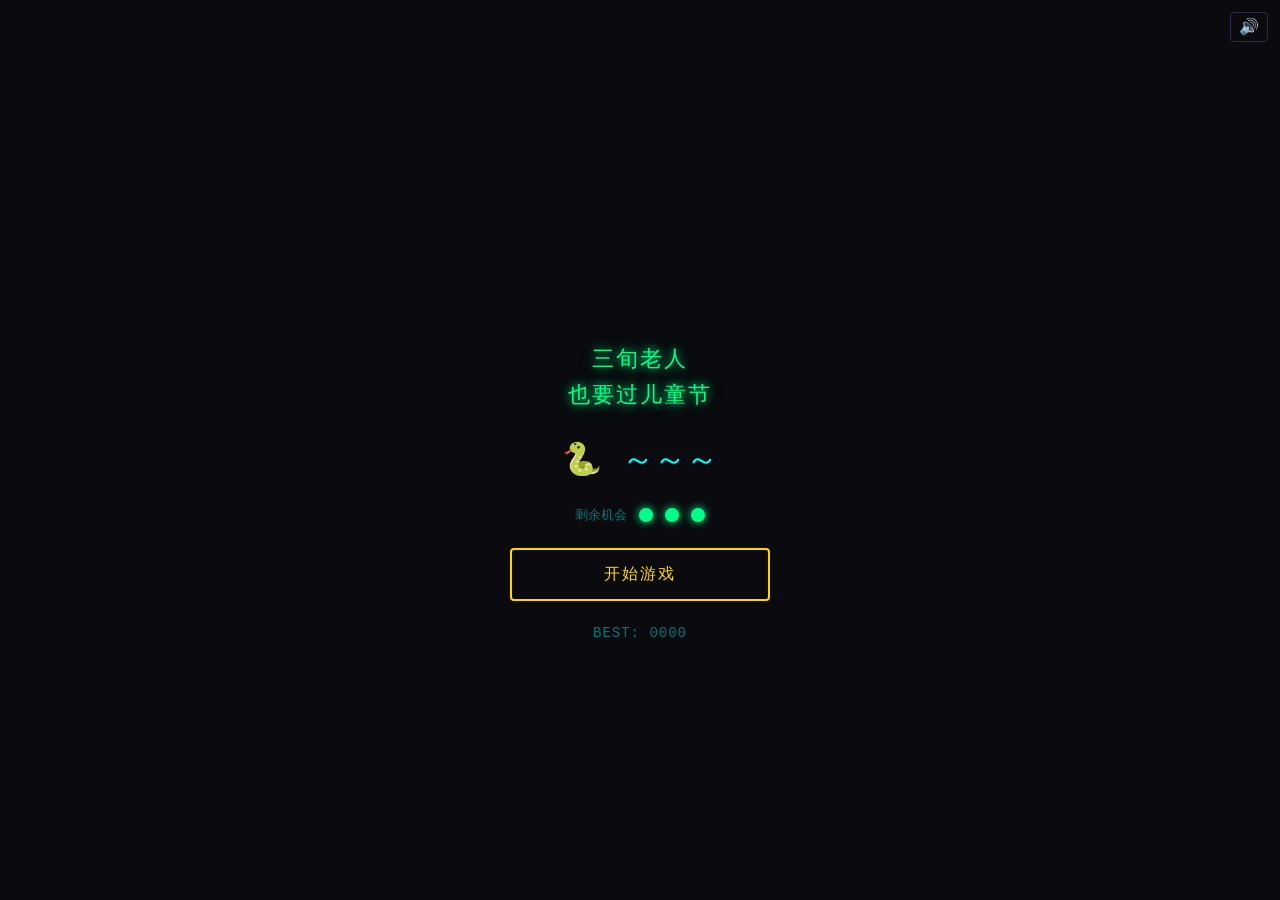
==== index.html @ 451afbb2 "fix: 惊喜页居中 + 结果页加查看全部奖品入口" ====
<!DOCTYPE html>
<html lang="zh-CN">
<head>
  <meta charset="UTF-8" />
  <meta name="viewport" content="width=device-width, initial-scale=1.0, maximum-scale=1.0, user-scalable=no" />
  <meta name="theme-color" content="#0a0a0f" />
  <title>三旬老人也要过儿童节</title>
  <link rel="stylesheet" href="css/theme.css" />
  <link rel="stylesheet" href="css/layout.css" />
  <link rel="stylesheet" href="css/components.css" />
  <link rel="stylesheet" href="css/animations.css" />
</head>
<body>
<div id="app">

  <!-- 全局粒子层 -->
  <canvas id="canvas-particles"></canvas>

  <!-- 静音按钮（固定右上角） -->
  <button id="btn-mute" style="
    position:fixed;top:12px;right:12px;z-index:200;
    background:transparent;border:1px solid var(--box-border);
    color:var(--text-dim);font-size:16px;padding:4px 8px;
    border-radius:4px;cursor:pointer;font-family:var(--font-mono);
  ">🔊</button>

  <!-- ==================== 开始页 ==================== -->
  <div id="page-start" class="page">
    <div style="height:60px"></div>

    <div class="start-title">
      三旬老人<br>也要过儿童节
    </div>

    <div class="start-snake-deco">🐍 ～～～</div>

    <div id="start-chances" class="chances-row">
      剩余机会
      <span class="chance-dot"></span>
      <span class="chance-dot"></span>
      <span class="chance-dot"></span>
    </div>

    <div style="width:100%;max-width:260px">
      <button id="btn-start" class="btn btn-gold">开始游戏</button>
    </div>

    <div id="start-best" class="start-best">BEST: 0000</div>
  </div>

  <!-- ==================== 游戏页 ==================== -->
  <div id="page-game" class="page">
    <div class="game-header">
      <div class="progress-row">
        <span id="progress-label" class="progress-label">还差 61 分解锁盲盒 🎁</span>
        <span id="progress-score" class="progress-score">0 / 61</span>
      </div>
      <div class="progress-bar-bg">
        <div id="progress-bar-fill" class="progress-bar-fill" style="width:0%"></div>
        <div id="progress-bar-glow" class="progress-bar-glow" style="width:0%"></div>
      </div>
      <div class="progress-footer">
        <div id="game-chances" class="game-chances">
          <span class="chance-dot"></span>
          <span class="chance-dot"></span>
          <span class="chance-dot"></span>
        </div>
      </div>
    </div>

    <canvas id="canvas-game"></canvas>

    <div style="display:flex;align-items:center;justify-content:center;gap:20px;margin-top:10px;">
      <div class="game-hint">SWIPE TO MOVE</div>
      <button id="btn-pause" style="
        background:transparent;
        border:1px solid var(--text-dim);
        color:var(--text-dim);
        font-size:18px;
        width:34px;height:34px;
        border-radius:6px;
        cursor:pointer;
        line-height:1;
        transition:all 0.2s;
        flex-shrink:0;
      ">⏸</button>
    </div>
  </div>

  <!-- ==================== 结束页 ==================== -->
  <div id="page-dead" class="page">
    <div id="dead-title" class="dead-title lose">GAME OVER</div>

    <div class="dead-scores">
      得分：<span id="dead-score">0000</span><br>
      最高：<span id="dead-best">0000</span>
    </div>

    <div id="dead-encourage" class="dead-encourage"></div>

    <div class="btn-group">
      <button id="btn-lottery" class="btn btn-gold">🎁 打开盲盒！</button>
      <button id="btn-retry" class="btn">再玩一次</button>
    </div>
  </div>

  <!-- ==================== 盲盒页 ==================== -->
  <div id="page-lottery" class="page">
    <div class="lottery-title">🎁 开盲盒！</div>
    <div class="lottery-hint">选择一个盲盒，只有一次机会 ✨</div>

    <div class="boxes-grid">
      <!-- JS动态生成9个盲盒 -->
    </div>
  </div>

  <!-- ==================== 奖品结果页 ==================== -->
  <div id="page-result" class="page">
    <div class="result-title">🎊 恭喜！</div>

    <canvas id="canvas-prize" width="180" height="180"
      style="animation: prizeIn 0.6s cubic-bezier(0.34,1.56,0.64,1) forwards, float 3s ease-in-out 0.6s infinite;">
    </canvas>

    <div id="result-prize-name" class="result-prize-name"></div>

    <div class="divider"></div>

    <div id="result-desc" class="result-desc"></div>

    <div class="result-redeem">📸 截图保存，找我兑奖！</div>

    <div class="btn-group" style="max-width:260px">
      <button id="btn-result-next" class="btn">继续游戏</button>
      <button id="btn-result-review" class="btn btn-ghost" style="display:none">查看全部奖品 →</button>
    </div>
  </div>

  <!-- ==================== 惊喜盲盒页 ==================== -->
  <div id="page-surprise" class="page" style="justify-content:center;align-items:center;text-align:center;gap:20px;">
    <div class="lottery-title" style="color:var(--text-gold);font-size:16px;line-height:1.8">
      🎊 六一儿童节的倒霉蛋<br>特别惊喜奖
    </div>

    <div class="lottery-hint" style="max-width:280px;line-height:1.8">
      不管刚刚抽到什么，没抽中我专门买的这个就算是你倒霉！再给你一个机会吧
    </div>

    <div id="surprise-box" class="box-item" style="width:130px;height:130px;">
      <div class="box-inner">
        <div class="box-front">
          <span class="box-question">?</span>
          <span class="box-star">✦ ✦ ✦</span>
        </div>
        <div class="box-back">
          <canvas id="canvas-surprise-thumb" width="90" height="90"></canvas>
        </div>
      </div>
    </div>

    <div class="lottery-hint">点击盲盒开启 ✨</div>
  </div>

  <!-- ==================== 回顾页 ==================== -->
  <div id="page-review" class="page">
    <div class="review-title">🎊 活动已结束</div>
    <div class="review-subtitle">三旬老人也要过儿童节</div>

    <div class="divider"></div>

    <div style="font-size:13px;color:var(--text-dim)">— 你的抽奖记录 —</div>

    <div id="review-list" class="review-list">
      <!-- JS动态生成 -->
    </div>

    <div class="divider"></div>

    <div class="review-footer">祝你儿童节快乐 🎉</div>
    <div class="review-redeem">📸 截图保存，找我兑奖！</div>
  </div>

</div><!-- #app -->

<!-- JS模块（顺序很重要） -->
<script src="js/storage.js"></script>
<script src="js/prizes.js"></script>
<script src="js/audio.js"></script>
<script src="js/input.js"></script>
<script src="js/renderer.js"></script>
<script src="js/game.js"></script>
<script src="js/lottery.js"></script>
<script src="js/main.js"></script>
</body>
</html>
---- css/theme.css ----
/* ===== 霓虹主题变量 ===== */
:root {
  /* 颜色 */
  --bg:           #0a0a0f;
  --bg-card:      #0f0f1a;
  --grid:         #1a1a2e;
  --border:       #00ff88;
  --snake:        #00ffff;
  --snake-dim:    #00aaaa;
  --food:         #ff6600;
  --text:         #00ffff;
  --text-dim:     #007777;
  --text-gold:    #ffd700;
  --text-red:     #ff4444;
  --text-white:   #e0e0e0;
  --box-bg:       #0d0d1f;
  --box-border:   #2a2a4a;

  /* Glow */
  --glow-border:  0 0 10px #00ff88, 0 0 25px #00ff8844;
  --glow-snake:   0 0 8px #00ffff, 0 0 16px #00ffff88;
  --glow-food:    0 0 10px #ff6600, 0 0 20px #ff660088;
  --glow-text:    0 0 6px #00ffff;
  --glow-gold:    0 0 8px #ffd700, 0 0 18px #ffd70088;
  --glow-red:     0 0 8px #ff4444, 0 0 18px #ff444488;

  /* 字体 */
  --font-mono:    'Courier New', 'Lucida Console', monospace;

  /* 尺寸 */
  --max-w:        420px;
  --radius:       4px;
}

* {
  box-sizing: border-box;
  margin: 0;
  padding: 0;
  -webkit-tap-highlight-color: transparent;
}

html, body {
  width: 100%;
  height: 100%;
  background: var(--bg);
  color: var(--text);
  font-family: var(--font-mono);
  overflow: hidden;
  user-select: none;
}

/* ===== 滚动条 ===== */
::-webkit-scrollbar { width: 4px; }
::-webkit-scrollbar-track { background: var(--bg); }
::-webkit-scrollbar-thumb { background: var(--border); border-radius: 2px; }
---- css/layout.css ----
/* ===== 页面容器 ===== */
#app {
  width: 100%;
  height: 100%;
  display: flex;
  justify-content: center;
  align-items: center;
  background: var(--bg);
}

.page {
  display: none;
  flex-direction: column;
  align-items: center;
  width: 100%;
  max-width: var(--max-w);
  height: 100%;
  max-height: 860px;
  padding: 20px 16px;
  position: relative;
  overflow: hidden;
}

.page.active {
  display: flex;
}

/* ===== 开始页 ===== */
#page-start {
  justify-content: center;
  gap: 24px;
}

.start-title {
  font-size: 22px;
  color: var(--border);
  text-shadow: var(--glow-border);
  text-align: center;
  letter-spacing: 2px;
  line-height: 1.6;
}

.start-snake-deco {
  font-size: 32px;
  text-align: center;
  animation: snakeDeco 2s ease-in-out infinite;
}

.start-best {
  font-size: 14px;
  color: var(--text-dim);
  letter-spacing: 1px;
}

.chances-row {
  display: flex;
  gap: 12px;
  align-items: center;
  font-size: 13px;
  color: var(--text-dim);
}

.chance-dot {
  width: 14px;
  height: 14px;
  border-radius: 50%;
  background: var(--border);
  box-shadow: 0 0 8px var(--border);
  transition: all 0.3s;
}

.chance-dot.used {
  background: #2a2a3a;
  box-shadow: none;
}

/* ===== 游戏页 ===== */
#page-game {
  justify-content: flex-start;
  gap: 0;
  padding: 12px 12px 0;
}

.game-header {
  width: 100%;
  display: flex;
  flex-direction: column;
  gap: 6px;
  padding: 0 4px 10px;
}

/* 进度条标签行 */
.progress-row {
  display: flex;
  justify-content: space-between;
  align-items: center;
}

.progress-label {
  font-size: 12px;
  color: var(--text);
  text-shadow: var(--glow-text);
  letter-spacing: 1px;
}

.progress-label.unlocked {
  color: var(--text-gold);
  text-shadow: var(--glow-gold);
  animation: pulse 1s ease-in-out infinite;
}

.progress-score {
  font-size: 12px;
  color: var(--text-dim);
  letter-spacing: 1px;
}

/* 进度条轨道 */
.progress-bar-bg {
  position: relative;
  width: 100%;
  height: 10px;
  background: #1a1a2e;
  border-radius: 5px;
  border: 1px solid var(--box-border);
  overflow: hidden;
}

/* 进度条填充 */
.progress-bar-fill {
  position: absolute;
  top: 0; left: 0;
  height: 100%;
  background: linear-gradient(90deg, #00aaaa, #00ffff);
  border-radius: 5px;
  transition: width 0.3s ease;
}

/* 进度条发光层 */
.progress-bar-glow {
  position: absolute;
  top: 0; left: 0;
  height: 100%;
  background: linear-gradient(90deg, transparent, #00ffff88);
  border-radius: 5px;
  transition: width 0.3s ease;
  filter: blur(3px);
}

/* 满格（达到61分）变金色 */
.progress-bar-fill.full {
  background: linear-gradient(90deg, #cc8800, #ffd700);
}
.progress-bar-glow.full {
  background: linear-gradient(90deg, transparent, #ffd70088);
}

/* 底部：机会圆点 */
.progress-footer {
  display: flex;
  justify-content: center;
}

.game-chances {
  display: flex;
  gap: 6px;
}

#canvas-game {
  border: 2px solid var(--border);
  box-shadow: var(--glow-border);
  border-radius: var(--radius);
  display: block;
  width: 100%;
  max-width: 390px;
}

.game-hint {
  margin-top: 12px;
  font-size: 12px;
  color: var(--text-dim);
  letter-spacing: 2px;
  text-transform: uppercase;
}

.unlock-banner {
  position: absolute;
  top: 60px;
  left: 50%;
  transform: translateX(-50%);
  background: linear-gradient(90deg, #1a1400, #2a2000, #1a1400);
  border: 1px solid var(--text-gold);
  box-shadow: var(--glow-gold);
  color: var(--text-gold);
  font-size: 13px;
  padding: 8px 20px;
  border-radius: 20px;
  white-space: nowrap;
  z-index: 10;
  display: none;
}

.unlock-banner.show {
  display: block;
  animation: bannerFadeInOut 3s ease forwards;
}

/* ===== 结束页 ===== */
#page-dead {
  justify-content: center;
  gap: 20px;
}

.dead-title {
  font-size: 36px;
  letter-spacing: 4px;
  text-align: center;
}

.dead-title.lose {
  color: var(--text-red);
  text-shadow: var(--glow-red);
  animation: flickerRed 1.5s infinite;
}

.dead-title.win {
  color: var(--text-gold);
  text-shadow: var(--glow-gold);
  animation: flickerGold 1s infinite;
}

.dead-scores {
  text-align: center;
  line-height: 2;
  font-size: 15px;
  color: var(--text-white);
}

.dead-scores span {
  color: var(--text);
  text-shadow: var(--glow-text);
}

.dead-encourage {
  font-size: 13px;
  color: var(--text-dim);
  text-align: center;
}

.dead-encourage.win-tip {
  color: var(--text-gold);
  text-shadow: var(--glow-gold);
  animation: pulse 1.2s ease-in-out infinite;
  font-size: 15px;
}

.btn-group {
  display: flex;
  flex-direction: column;
  gap: 12px;
  width: 100%;
  max-width: 260px;
}

/* ===== 盲盒页 ===== */
#page-lottery {
  justify-content: center;
  gap: 20px;
}

.lottery-title {
  font-size: 20px;
  color: var(--text-gold);
  text-shadow: var(--glow-gold);
  text-align: center;
  letter-spacing: 2px;
}

.lottery-hint {
  font-size: 12px;
  color: var(--text-dim);
  animation: pulse 1.5s ease-in-out infinite;
}

.boxes-grid {
  display: grid;
  grid-template-columns: repeat(3, 1fr);
  gap: 14px;
  width: 100%;
  max-width: 320px;
}

/* ===== 结果页 ===== */
#page-result {
  justify-content: center;
  gap: 18px;
}

.result-title {
  font-size: 18px;
  color: var(--text-gold);
  text-shadow: var(--glow-gold);
  letter-spacing: 2px;
}

#canvas-prize {
  border-radius: 16px;
}

.result-prize-name {
  font-size: 20px;
  color: var(--text-gold);
  text-shadow: var(--glow-gold);
  text-align: center;
  letter-spacing: 1px;
}

.result-desc {
  font-size: 14px;
  color: var(--text-white);
  text-align: center;
  line-height: 1.8;
  max-width: 300px;
  padding: 12px 16px;
  border: 1px solid var(--box-border);
  border-radius: 8px;
  background: var(--box-bg);
}

.result-redeem {
  font-size: 12px;
  color: var(--text-dim);
  animation: pulse 2s ease-in-out infinite;
}

/* ===== 回顾页 ===== */
#page-review {
  justify-content: center;
  gap: 16px;
  overflow-y: auto;
}

.review-title {
  font-size: 18px;
  color: var(--border);
  text-shadow: var(--glow-border);
  text-align: center;
  letter-spacing: 2px;
}

.review-subtitle {
  font-size: 13px;
  color: var(--text-dim);
  letter-spacing: 1px;
}

.review-list {
  width: 100%;
  max-width: 320px;
  display: flex;
  flex-direction: column;
  gap: 10px;
}

.review-item {
  display: flex;
  align-items: center;
  gap: 14px;
  padding: 12px 16px;
  border: 1px solid var(--box-border);
  border-radius: 8px;
  background: var(--box-bg);
}

.review-item-num {
  font-size: 12px;
  color: var(--text-dim);
  min-width: 36px;
}

.review-item-icon {
  width: 36px;
  height: 36px;
  flex-shrink: 0;
}

.review-item-name {
  font-size: 13px;
  color: var(--text-white);
  line-height: 1.4;
}

.review-footer {
  font-size: 14px;
  color: var(--text-gold);
  text-shadow: var(--glow-gold);
  text-align: center;
  margin-top: 4px;
}

.review-redeem {
  font-size: 12px;
  color: var(--text-dim);
}

/* ===== Canvas粒子层 ===== */
#canvas-particles {
  position: fixed;
  top: 0; left: 0;
  width: 100%; height: 100%;
  pointer-events: none;
  z-index: 100;
}
---- css/components.css ----
/* ===== 按钮 ===== */
.btn {
  display: block;
  width: 100%;
  padding: 14px 24px;
  border: 2px solid var(--border);
  background: transparent;
  color: var(--border);
  font-family: var(--font-mono);
  font-size: 15px;
  letter-spacing: 2px;
  text-align: center;
  cursor: pointer;
  border-radius: var(--radius);
  transition: all 0.2s;
  animation: btnGlow 2s ease-in-out infinite;
  text-transform: uppercase;
}

.btn:hover, .btn:active {
  background: var(--border);
  color: var(--bg);
  box-shadow: 0 0 20px var(--border);
}

.btn-gold {
  border-color: var(--text-gold);
  color: var(--text-gold);
  animation: btnGoldGlow 1.5s ease-in-out infinite;
  font-size: 16px;
}

.btn-gold:hover, .btn-gold:active {
  background: var(--text-gold);
  color: var(--bg);
  box-shadow: 0 0 20px var(--text-gold);
}

.btn-ghost {
  border-color: var(--box-border);
  color: var(--text-dim);
  animation: none;
  font-size: 13px;
}

.btn-ghost:hover, .btn-ghost:active {
  background: var(--box-border);
  color: var(--text-white);
  box-shadow: none;
}

/* ===== 盲盒格子 ===== */
.box-item {
  position: relative;
  width: 100%;
  aspect-ratio: 1;
  cursor: pointer;
  perspective: 600px;
}

.box-inner {
  width: 100%;
  height: 100%;
  position: relative;
  transform-style: preserve-3d;
  transition: transform 0.6s cubic-bezier(0.4, 0, 0.2, 1);
  border-radius: 8px;
}

.box-item.flipped .box-inner {
  transform: rotateY(180deg);
}

.box-front, .box-back {
  position: absolute;
  inset: 0;
  border-radius: 8px;
  backface-visibility: hidden;
  display: flex;
  align-items: center;
  justify-content: center;
  border: 2px solid var(--box-border);
  background: var(--box-bg);
}

.box-front {
  flex-direction: column;
  gap: 4px;
  border-color: var(--text-gold);
  box-shadow: 0 0 8px var(--text-gold)44;
  transition: box-shadow 0.2s, border-color 0.2s;
}

.box-front:hover {
  border-color: var(--text-gold);
  box-shadow: 0 0 18px var(--text-gold)88;
  animation: boxHover 0.8s ease-in-out infinite;
}

.box-back {
  transform: rotateY(180deg);
  border-color: var(--border);
  box-shadow: var(--glow-border);
  flex-direction: column;
  gap: 4px;
}

.box-question {
  font-size: 28px;
  color: var(--text-gold);
  text-shadow: var(--glow-gold);
  font-weight: bold;
}

.box-star {
  font-size: 10px;
  color: var(--text-gold);
  opacity: 0.6;
}

.box-item.dimmed .box-front {
  border-color: var(--box-border);
  box-shadow: none;
  opacity: 0.3;
  cursor: not-allowed;
  animation: none;
}

.box-item.dimmed .box-front:hover {
  animation: none;
  box-shadow: none;
}

/* ===== 头部信息栏 ===== */
.score-val {
  color: var(--text);
  text-shadow: var(--glow-text);
}

.best-val {
  color: var(--text-dim);
}

/* ===== 分割线 ===== */
.divider {
  width: 100%;
  max-width: 300px;
  height: 1px;
  background: linear-gradient(90deg, transparent, var(--box-border), transparent);
}
---- css/animations.css ----
/* ===== 关键帧动画 ===== */

/* 标题逐字出现 */
@keyframes typeIn {
  from { opacity: 0; transform: translateY(-10px); }
  to   { opacity: 1; transform: translateY(0); }
}

/* 蛇装饰游动 */
@keyframes snakeDeco {
  0%, 100% { transform: translateX(0) rotate(0deg); }
  25%       { transform: translateX(8px) rotate(3deg); }
  75%       { transform: translateX(-8px) rotate(-3deg); }
}

/* 霓虹闪烁 - 红 */
@keyframes flickerRed {
  0%, 100% { text-shadow: var(--glow-red); opacity: 1; }
  50%       { text-shadow: none; opacity: 0.7; }
}

/* 霓虹闪烁 - 金 */
@keyframes flickerGold {
  0%, 100% { text-shadow: var(--glow-gold); opacity: 1; }
  60%       { text-shadow: none; opacity: 0.8; }
}

/* 脉冲呼吸 */
@keyframes pulse {
  0%, 100% { opacity: 1; transform: scale(1); }
  50%       { opacity: 0.6; transform: scale(0.97); }
}

/* 按钮呼吸发光 */
@keyframes btnGlow {
  0%, 100% { box-shadow: 0 0 8px var(--border), 0 0 0px var(--border); }
  50%       { box-shadow: 0 0 16px var(--border), 0 0 32px var(--border)44; }
}

/* 金色按钮呼吸 */
@keyframes btnGoldGlow {
  0%, 100% { box-shadow: 0 0 8px var(--text-gold), 0 0 0px var(--text-gold); }
  50%       { box-shadow: 0 0 18px var(--text-gold), 0 0 36px var(--text-gold)55; }
}

/* 解锁Banner淡入淡出 */
@keyframes bannerFadeInOut {
  0%   { opacity: 0; transform: translateX(-50%) translateY(-10px); }
  15%  { opacity: 1; transform: translateX(-50%) translateY(0); }
  75%  { opacity: 1; transform: translateX(-50%) translateY(0); }
  100% { opacity: 0; transform: translateX(-50%) translateY(-10px); }
}

/* 页面淡入 */
@keyframes fadeIn {
  from { opacity: 0; transform: translateY(16px); }
  to   { opacity: 1; transform: translateY(0); }
}

/* 盲盒悬停弹跳 */
@keyframes boxHover {
  0%, 100% { transform: translateY(0) scale(1); }
  50%       { transform: translateY(-4px) scale(1.04); }
}

/* 盲盒抖动（全部 → 选完后变暗） */
@keyframes boxShake {
  0%, 100% { transform: translateX(0); }
  20%       { transform: translateX(-3px); }
  40%       { transform: translateX(3px); }
  60%       { transform: translateX(-3px); }
  80%       { transform: translateX(2px); }
}

/* 奖品弹入 */
@keyframes prizeIn {
  0%   { opacity: 0; transform: scale(0.3) rotate(-10deg); }
  60%  { transform: scale(1.15) rotate(3deg); }
  100% { opacity: 1; transform: scale(1) rotate(0deg); }
}

/* 星星旋转 */
@keyframes starSpin {
  from { transform: rotate(0deg); }
  to   { transform: rotate(360deg); }
}

/* 上下漂浮 */
@keyframes float {
  0%, 100% { transform: translateY(0); }
  50%       { transform: translateY(-8px); }
}

/* 盲盒3D翻转 */
@keyframes flipBox {
  0%   { transform: rotateY(0deg); }
  100% { transform: rotateY(180deg); }
}

/* 页面进入 */
.page.active {
  animation: fadeIn 0.3s ease;
}
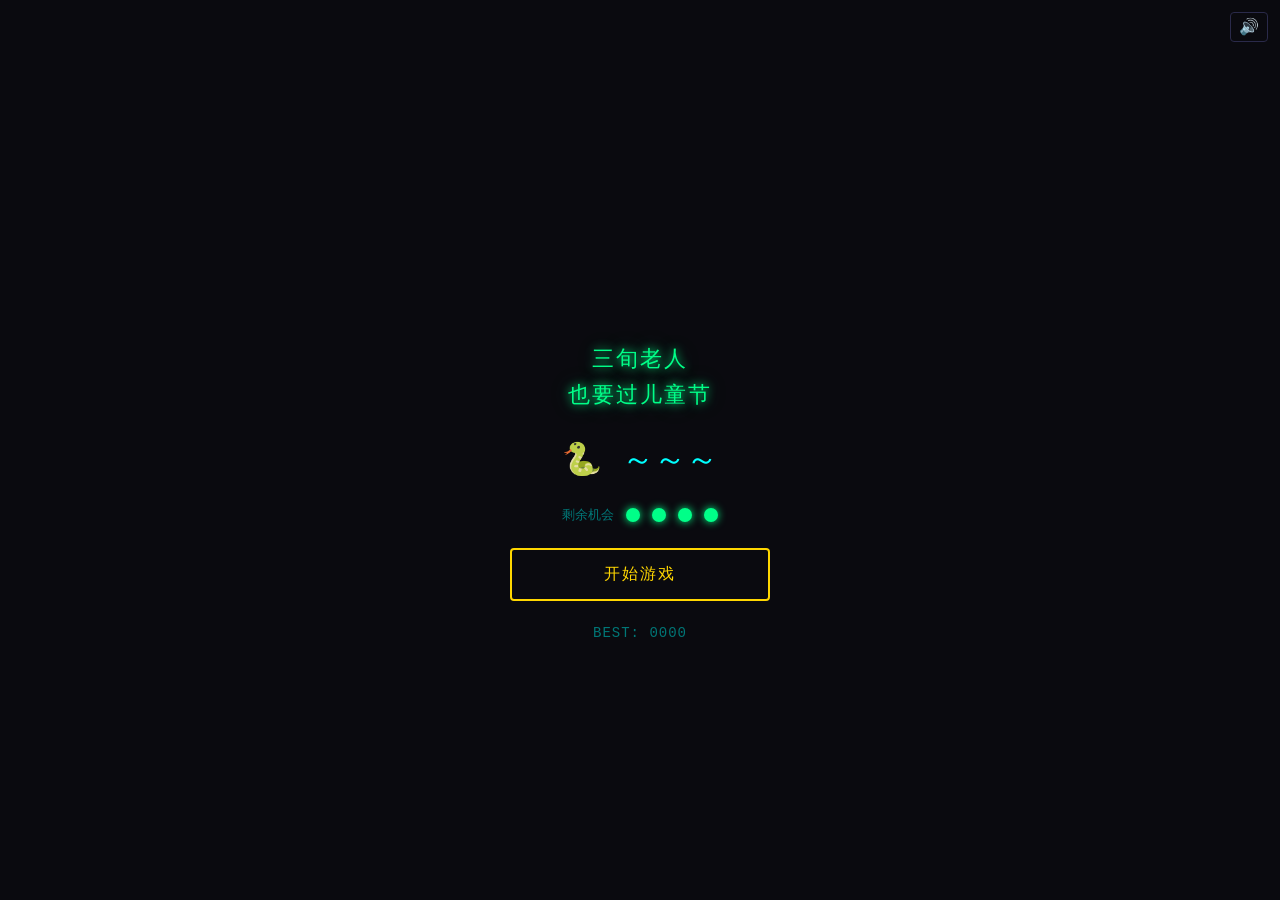
==== commit 8ee63896: "✨ 奖品池重构A/B/固定三池 + 4次机会 + 第4次硬保底" ====
--- a/index.html
+++ b/index.html
@@ -39,6 +39,7 @@
       <span class="chance-dot"></span>
       <span class="chance-dot"></span>
       <span class="chance-dot"></span>
+      <span class="chance-dot"></span>
     </div>
 
     <div style="width:100%;max-width:260px">
@@ -61,6 +62,7 @@
       </div>
       <div class="progress-footer">
         <div id="game-chances" class="game-chances">
+          <span class="chance-dot"></span>
           <span class="chance-dot"></span>
           <span class="chance-dot"></span>
           <span class="chance-dot"></span>
@@ -137,28 +139,40 @@
   </div>
 
   <!-- ==================== 惊喜盲盒页 ==================== -->
-  <div id="page-surprise" class="page" style="justify-content:center;align-items:center;text-align:center;gap:20px;">
+  <div id="page-surprise" class="page" style="justify-content:center;align-items:center;text-align:center;gap:18px;">
     <div class="lottery-title" style="color:var(--text-gold);font-size:16px;line-height:1.8">
       🎊 六一儿童节的倒霉蛋<br>特别惊喜奖
     </div>
 
-    <div class="lottery-hint" style="max-width:280px;line-height:1.8">
-      不管刚刚抽到什么，没抽中我专门买的这个就算是你倒霉！再给你一个机会吧
-    </div>
-
-    <div id="surprise-box" class="box-item" style="width:130px;height:130px;">
-      <div class="box-inner">
-        <div class="box-front">
-          <span class="box-question">?</span>
-          <span class="box-star">✦ ✦ ✦</span>
+    <!-- 翻开前显示 -->
+    <div id="surprise-before" style="display:flex;flex-direction:column;align-items:center;gap:16px;">
+      <div class="lottery-hint" style="max-width:280px;line-height:1.8">
+        没抽中但我也非要勉强，请查收～
+      </div>
+      <div id="surprise-box" class="box-item" style="width:130px;height:130px;">
+        <div class="box-inner">
+          <div class="box-front">
+            <span class="box-question">?</span>
+            <span class="box-star">✦ ✦ ✦</span>
+          </div>
+          <div class="box-back">
+            <canvas id="canvas-surprise-thumb" width="90" height="90"></canvas>
+          </div>
         </div>
-        <div class="box-back">
-          <canvas id="canvas-surprise-thumb" width="90" height="90"></canvas>
-        </div>
-      </div>
-    </div>
-
-    <div class="lottery-hint">点击盲盒开启 ✨</div>
+      </div>
+      <div class="lottery-hint">点击盲盒开启 ✨</div>
+    </div>
+
+    <!-- 翻开后显示 -->
+    <div id="surprise-after" style="display:none;flex-direction:column;align-items:center;gap:16px;">
+      <div id="surprise-prize-name" class="result-prize-name"></div>
+      <div class="divider"></div>
+      <div id="surprise-prize-desc" class="result-desc"></div>
+      <div class="result-redeem">📸 截图保存，找我兑奖！</div>
+      <div style="width:100%;max-width:260px">
+        <button id="btn-surprise-review" class="btn">查看结果 →</button>
+      </div>
+    </div>
   </div>
 
   <!-- ==================== 回顾页 ==================== -->
@@ -168,9 +182,17 @@
 
     <div class="divider"></div>
 
-    <div style="font-size:13px;color:var(--text-dim)">— 你的抽奖记录 —</div>
-
-    <div id="review-list" class="review-list">
+    <!-- 已抽中 -->
+    <div style="font-size:13px;color:var(--text-gold);letter-spacing:1px;">✨ 已抽中</div>
+    <div id="review-list-won" class="review-list">
+      <!-- JS动态生成 -->
+    </div>
+
+    <div class="divider"></div>
+
+    <!-- 未抽中 -->
+    <div style="font-size:13px;color:var(--text-dim);letter-spacing:1px;">— 未抽中 —</div>
+    <div id="review-list-missed" class="review-list">
       <!-- JS动态生成 -->
     </div>
 
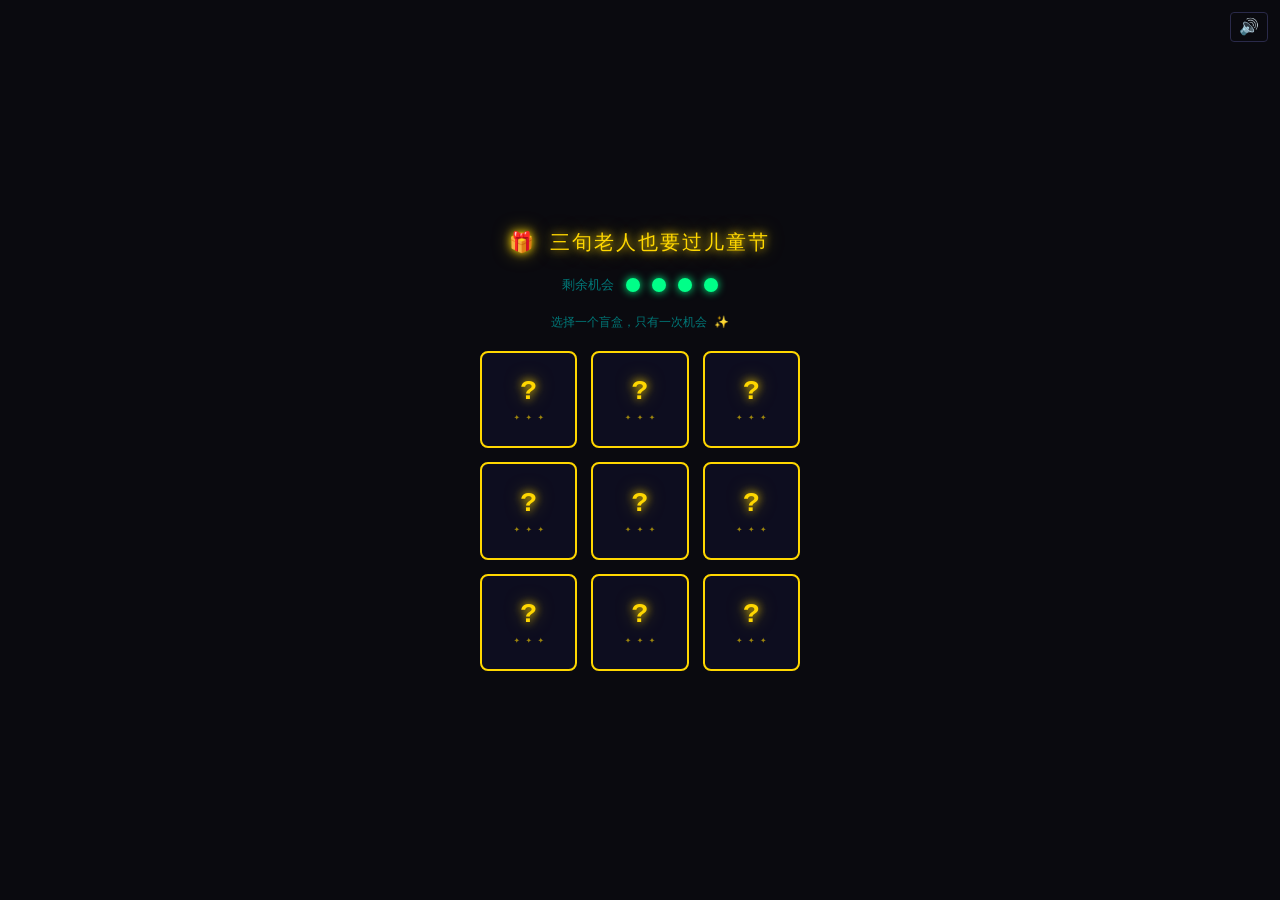
==== commit 0a38f001: "✨ 删除贪吃蛇，直接进入抽盲盒；B池奖品更新" ====
--- a/index.html
+++ b/index.html
@@ -16,7 +16,7 @@
   <!-- 全局粒子层 -->
   <canvas id="canvas-particles"></canvas>
 
-  <!-- 静音按钮（固定右上角） -->
+  <!-- 静音按钮 -->
   <button id="btn-mute" style="
     position:fixed;top:12px;right:12px;z-index:200;
     background:transparent;border:1px solid var(--box-border);
@@ -24,93 +24,17 @@
     border-radius:4px;cursor:pointer;font-family:var(--font-mono);
   ">🔊</button>
 
-  <!-- ==================== 开始页 ==================== -->
-  <div id="page-start" class="page">
-    <div style="height:60px"></div>
-
-    <div class="start-title">
-      三旬老人<br>也要过儿童节
-    </div>
-
-    <div class="start-snake-deco">🐍 ～～～</div>
-
-    <div id="start-chances" class="chances-row">
+  <!-- ==================== 抽盲盒页 ==================== -->
+  <div id="page-lottery" class="page">
+    <div class="lottery-title">🎁 三旬老人也要过儿童节</div>
+    <div id="lottery-chances" class="chances-row" style="justify-content:center;">
       剩余机会
       <span class="chance-dot"></span>
       <span class="chance-dot"></span>
       <span class="chance-dot"></span>
       <span class="chance-dot"></span>
     </div>
-
-    <div style="width:100%;max-width:260px">
-      <button id="btn-start" class="btn btn-gold">开始游戏</button>
-    </div>
-
-    <div id="start-best" class="start-best">BEST: 0000</div>
-  </div>
-
-  <!-- ==================== 游戏页 ==================== -->
-  <div id="page-game" class="page">
-    <div class="game-header">
-      <div class="progress-row">
-        <span id="progress-label" class="progress-label">还差 61 分解锁盲盒 🎁</span>
-        <span id="progress-score" class="progress-score">0 / 61</span>
-      </div>
-      <div class="progress-bar-bg">
-        <div id="progress-bar-fill" class="progress-bar-fill" style="width:0%"></div>
-        <div id="progress-bar-glow" class="progress-bar-glow" style="width:0%"></div>
-      </div>
-      <div class="progress-footer">
-        <div id="game-chances" class="game-chances">
-          <span class="chance-dot"></span>
-          <span class="chance-dot"></span>
-          <span class="chance-dot"></span>
-          <span class="chance-dot"></span>
-        </div>
-      </div>
-    </div>
-
-    <canvas id="canvas-game"></canvas>
-
-    <div style="display:flex;align-items:center;justify-content:center;gap:20px;margin-top:10px;">
-      <div class="game-hint">SWIPE TO MOVE</div>
-      <button id="btn-pause" style="
-        background:transparent;
-        border:1px solid var(--text-dim);
-        color:var(--text-dim);
-        font-size:18px;
-        width:34px;height:34px;
-        border-radius:6px;
-        cursor:pointer;
-        line-height:1;
-        transition:all 0.2s;
-        flex-shrink:0;
-      ">⏸</button>
-    </div>
-  </div>
-
-  <!-- ==================== 结束页 ==================== -->
-  <div id="page-dead" class="page">
-    <div id="dead-title" class="dead-title lose">GAME OVER</div>
-
-    <div class="dead-scores">
-      得分：<span id="dead-score">0000</span><br>
-      最高：<span id="dead-best">0000</span>
-    </div>
-
-    <div id="dead-encourage" class="dead-encourage"></div>
-
-    <div class="btn-group">
-      <button id="btn-lottery" class="btn btn-gold">🎁 打开盲盒！</button>
-      <button id="btn-retry" class="btn">再玩一次</button>
-    </div>
-  </div>
-
-  <!-- ==================== 盲盒页 ==================== -->
-  <div id="page-lottery" class="page">
-    <div class="lottery-title">🎁 开盲盒！</div>
     <div class="lottery-hint">选择一个盲盒，只有一次机会 ✨</div>
-
     <div class="boxes-grid">
       <!-- JS动态生成9个盲盒 -->
     </div>
@@ -118,7 +42,7 @@
 
   <!-- ==================== 奖品结果页 ==================== -->
   <div id="page-result" class="page">
-    <div class="result-title">🎊 恭喜！</div>
+    <div id="result-title" class="result-title">🎊 恭喜！</div>
 
     <canvas id="canvas-prize" width="180" height="180"
       style="animation: prizeIn 0.6s cubic-bezier(0.34,1.56,0.64,1) forwards, float 3s ease-in-out 0.6s infinite;">
@@ -133,7 +57,7 @@
     <div class="result-redeem">📸 截图保存，找我兑奖！</div>
 
     <div class="btn-group" style="max-width:260px">
-      <button id="btn-result-next" class="btn">继续游戏</button>
+      <button id="btn-result-next" class="btn">继续</button>
       <button id="btn-result-review" class="btn btn-ghost" style="display:none">查看全部奖品 →</button>
     </div>
   </div>
@@ -144,7 +68,6 @@
       🎊 六一儿童节的倒霉蛋<br>特别惊喜奖
     </div>
 
-    <!-- 翻开前显示 -->
     <div id="surprise-before" style="display:flex;flex-direction:column;align-items:center;gap:16px;">
       <div class="lottery-hint" style="max-width:280px;line-height:1.8">
         没抽中但我也非要勉强，请查收～
@@ -163,7 +86,6 @@
       <div class="lottery-hint">点击盲盒开启 ✨</div>
     </div>
 
-    <!-- 翻开后显示 -->
     <div id="surprise-after" style="display:none;flex-direction:column;align-items:center;gap:16px;">
       <div id="surprise-prize-name" class="result-prize-name"></div>
       <div class="divider"></div>
@@ -182,19 +104,13 @@
 
     <div class="divider"></div>
 
-    <!-- 已抽中 -->
     <div style="font-size:13px;color:var(--text-gold);letter-spacing:1px;">✨ 已抽中</div>
-    <div id="review-list-won" class="review-list">
-      <!-- JS动态生成 -->
-    </div>
+    <div id="review-list-won" class="review-list"></div>
 
     <div class="divider"></div>
 
-    <!-- 未抽中 -->
     <div style="font-size:13px;color:var(--text-dim);letter-spacing:1px;">— 未抽中 —</div>
-    <div id="review-list-missed" class="review-list">
-      <!-- JS动态生成 -->
-    </div>
+    <div id="review-list-missed" class="review-list"></div>
 
     <div class="divider"></div>
 
@@ -202,15 +118,25 @@
     <div class="review-redeem">📸 截图保存，找我兑奖！</div>
   </div>
 
+  <!-- ==================== 次数用完页 ==================== -->
+  <div id="page-done" class="page" style="justify-content:center;gap:20px;">
+    <div class="review-title">🎊 抽奖已结束</div>
+    <div class="review-subtitle">三旬老人也要过儿童节</div>
+    <div class="divider"></div>
+    <div style="font-size:13px;color:var(--text-dim);text-align:center;line-height:1.8">
+      你已用完全部抽奖机会<br>记得截图保存你的奖品哦 📸
+    </div>
+    <div style="width:100%;max-width:260px">
+      <button id="btn-done-review" class="btn">查看全部奖品</button>
+    </div>
+  </div>
+
 </div><!-- #app -->
 
-<!-- JS模块（顺序很重要） -->
 <script src="js/storage.js"></script>
 <script src="js/prizes.js"></script>
 <script src="js/audio.js"></script>
-<script src="js/input.js"></script>
 <script src="js/renderer.js"></script>
-<script src="js/game.js"></script>
 <script src="js/lottery.js"></script>
 <script src="js/main.js"></script>
 </body>
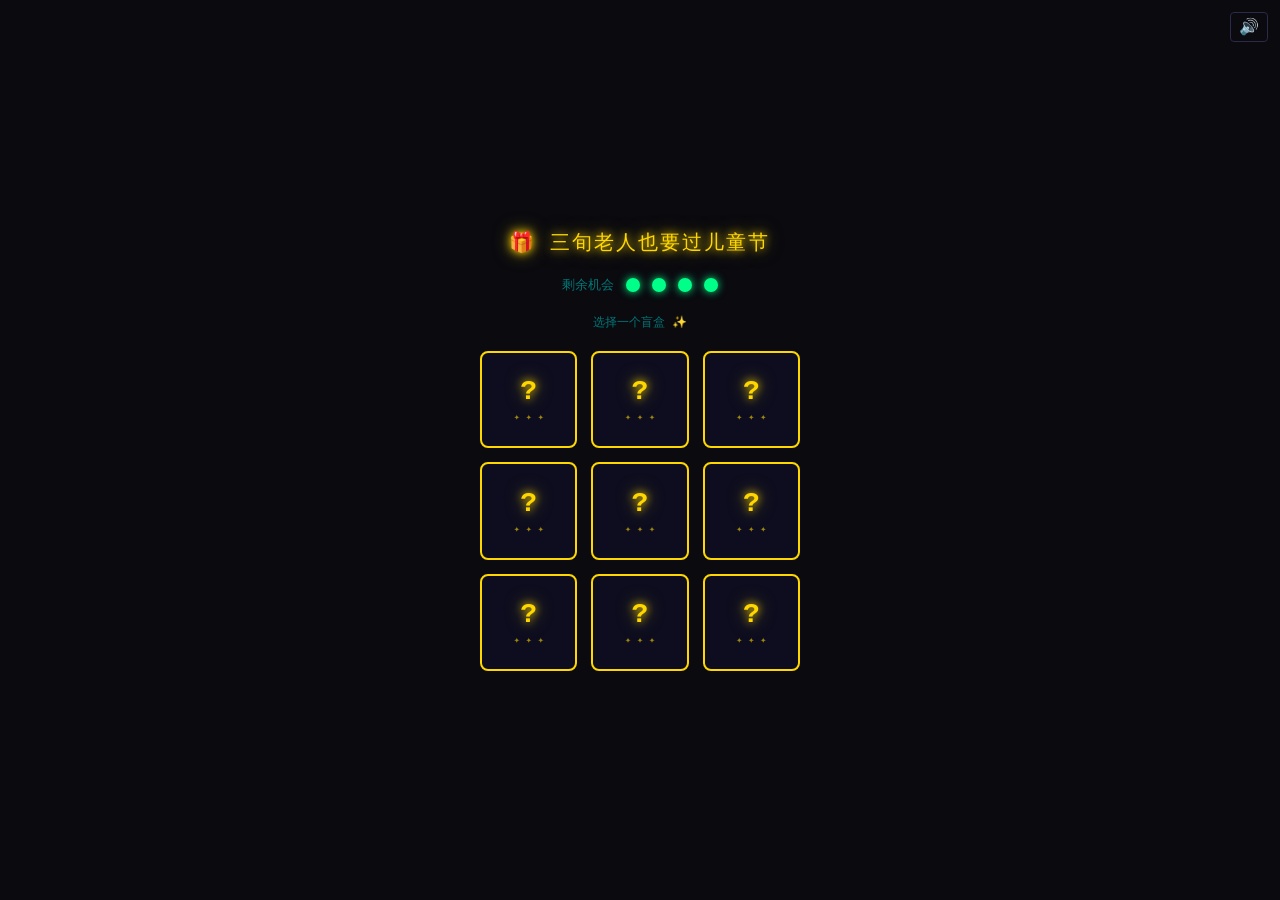
==== commit f9ddda4a: "fix: 防止抽奖重复触发导致次数超限" ====
--- a/index.html
+++ b/index.html
@@ -34,7 +34,7 @@
       <span class="chance-dot"></span>
       <span class="chance-dot"></span>
     </div>
-    <div class="lottery-hint">选择一个盲盒，只有一次机会 ✨</div>
+    <div class="lottery-hint">选择一个盲盒 ✨</div>
     <div class="boxes-grid">
       <!-- JS动态生成9个盲盒 -->
     </div>
